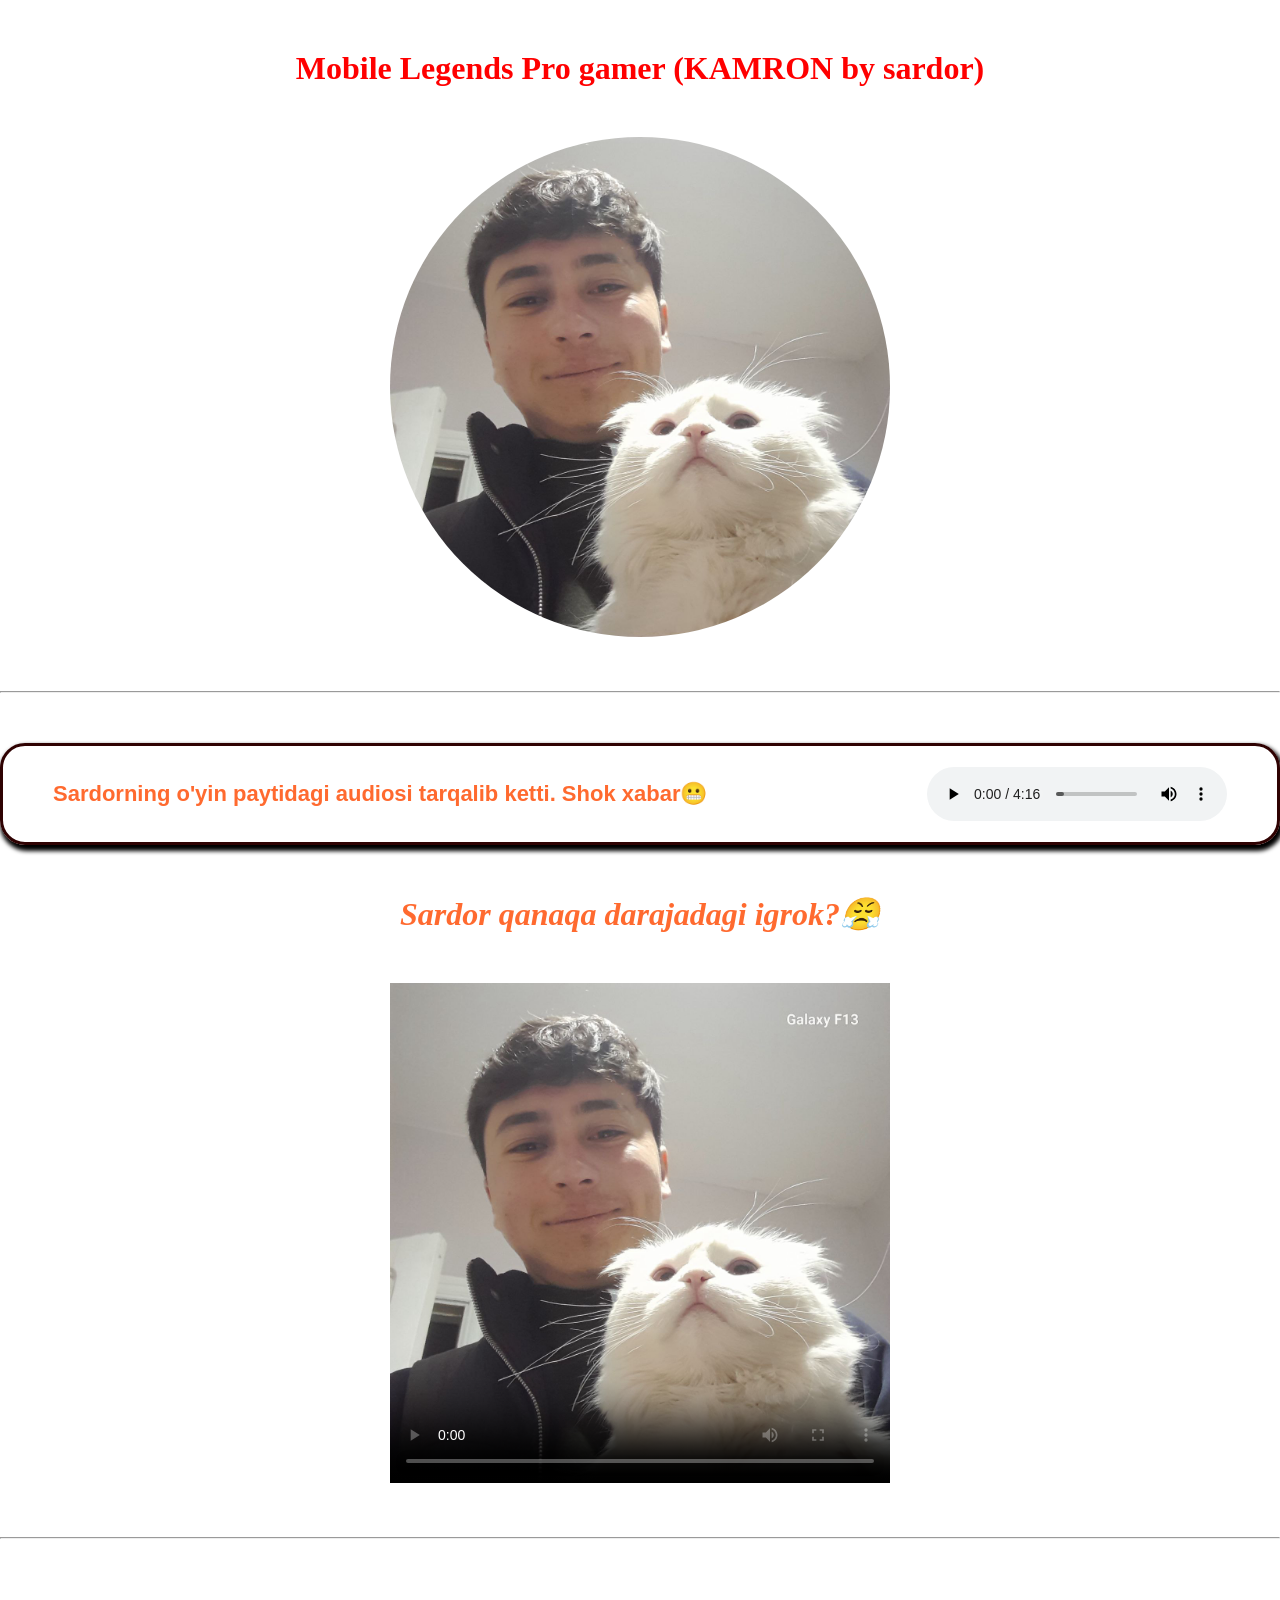
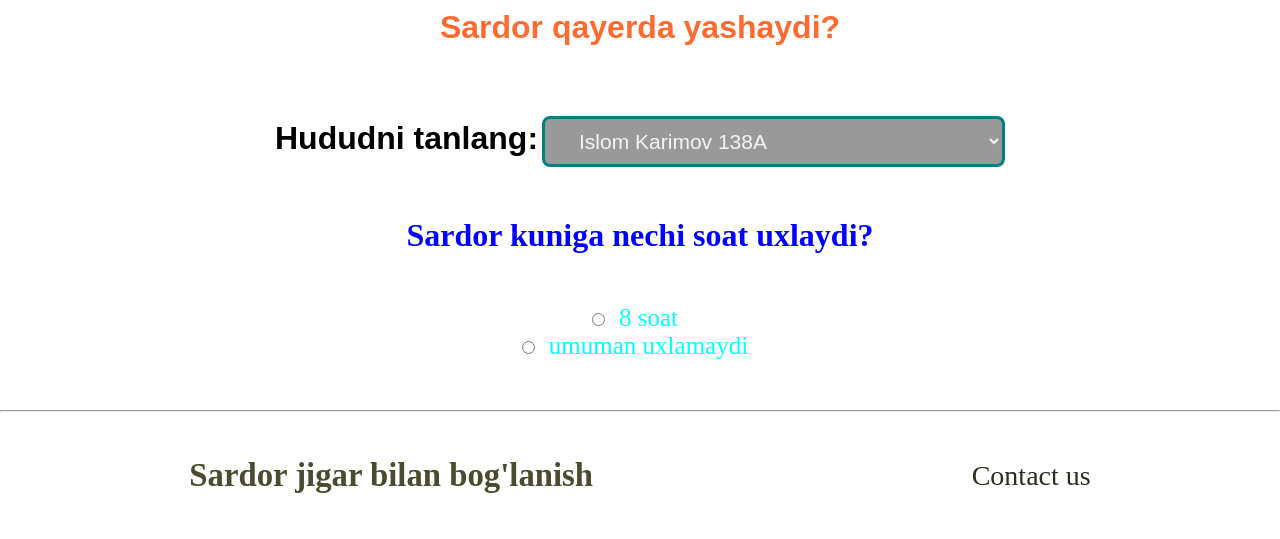
==== index.html @ ab762faf "reverse.html turned index.html" ====
<!DOCTYPE html>
<html lang="en">
<head>
	<meta charset="UTF-8">
	<meta name="viewport" content="width=device-width, initial-scale=1.0">
	<title>reverse</title>
	<link rel="stylesheet" href="./style.css">
</head>
<body>
	<div class="container">
		<div class="sarlavha">
			<h1>Mobile Legends Pro gamer (KAMRON by sardor)</h1>
		</div>
		
		<div class="sardor-img">
			<img src="./images/2026-04-09 16.10.04.jpg" alt="Sardor" width="500px">
		</div>
		
		<hr>

		<div class="sardor-audio">
			<h3>Sardorning o'yin paytidagi audiosi tarqalib ketti. Shok xabar😬</h3>
			<audio src="./audios/Шахзода - Kechalar.mp3" controls></audio>
		</div>
		
		<h3 class="igrok">Sardor qanaqa darajadagi igrok?😤</h3>
		<video class="video" src="./videos/2026-09-08 19.11.43.mp4" controls width="500px" poster="./images/2026-04-09 16.10.04.jpg"></video>
		
		<hr>
		
		<h3 class="address">Sardor qayerda yashaydi?</h3>
		<label class="hudud" for="">Hududni tanlang:</label>
		<select name="sardor" id="">
			<optgroup label="UZB">
				<option value="">Islom Karimov 138A</option>
				<option value="">Eshmat Toshmatov 41G'</option>
				<option value="">Ishmat G'ishtmatov 18A</option>
				<option value="">Toshmat Ishmatov 1Z</option>
				<option value="">Manguberdi 8O</option>
			</optgroup>
			<optgroup label="USA">
				<option value="">Central park 1st chair</option>
				<option value="">New York city neighbord of spiderman</option>
				<option value="">Earth 87</option>
				<option value="">Alaska</option>
				<option value="">White house with trump</option>
			</optgroup>
		</select>
		
		<h3 class="uyqu">Sardor kuniga nechi soat uxlaydi?</h3>
		<input type="radio" name="sardor">
		<label class="radio" for="sardor">8 soat</label>
		
		<br>
		
		<input type="radio" name="sardor">
		<label class="radio" for="sardor">umuman uxlamaydi</label>
		
		<hr style="margin-top: 50px;">
		
		<div class="footer">
			<h3>Sardor jigar bilan bog'lanish</h3>
			<a href="https://t.me/adhamrashidov" target="_blank">Contact us</a>
		</div>
	
	</div>
</body>
</html>
---- style.css ----
* {
  margin: 0;
  padding: 0;
  box-sizing: border-box;
}

.container {
  max-width: 1440px;
  margin-left: auto;
  margin-right: auto;
  text-align: center;
}

.sarlavha {
  color: red;
  text-align: center;
  margin: 50px 0;
}

.sardor-img {
  text-align: center;
  margin-bottom: 50px;
}

.sardor-img img {
  border-radius: 100%;
  object-fit: cover;
}

h3 {
  margin: 25px 0;
  color: rgb(255, 106, 47);
}

.sardor-audio {
  display: flex;
  margin-top: 50px;
  justify-content: space-between;
  align-items: center;
  border: 3px solid rgb(47, 2, 2);
  border-radius: 25px;
  padding: 10px 50px;
  box-shadow: 2px 4px 4px 2px;
}

.sardor-audio h3 {
  font-size: 22px;
  font-family:
    "Lucida Sans", "Lucida Sans Regular", "Lucida Grande",
    "Lucida Sans Unicode", Geneva, Verdana, sans-serif;
}

.igrok {
	text-align: center;
	margin: 50px 0px;
	font-style: italic;
	font-size: 32px;
}

.video {
	margin-bottom: 50px;
}

.address {
	text-align: center;
	margin: 50px 0;
	font-size: 32px;
	font-family: 'Gill Sans', 'Gill Sans MT', Calibri, 'Trebuchet MS', sans-serif;
	padding: 20px;
}

.address:hover {
	color: aquamarine;
	background-color: #ccc;
	transition: 0.25s;
}

.hudud {
	font-size: 32px;
	font-weight: bold;
	font-family: Arial, Helvetica, sans-serif;
}

select {
	padding: 10px 30px;
	font-size: 21px;
	color: whitesmoke;
	background-color: #999;
	border: 3px solid teal;
	border-radius: 8px;
}

.uyqu {
	margin: 50px 0px;
	font-size: 32px;
	color: blue;
}

.radio {
	font-size: 25px;
	padding: 10px;
	color: cyan;
}

.footer {
	display: flex;
	justify-content: space-around;
	align-items: center;
	font-size: 28px;
	padding: 20px 0px;
}

.footer h3 {
	color: rgb(75, 75, 47);
}

.footer a {
	color: rgb(45, 45, 33);
	text-decoration: none;
}

.b {
	border: 1px solid red;
}
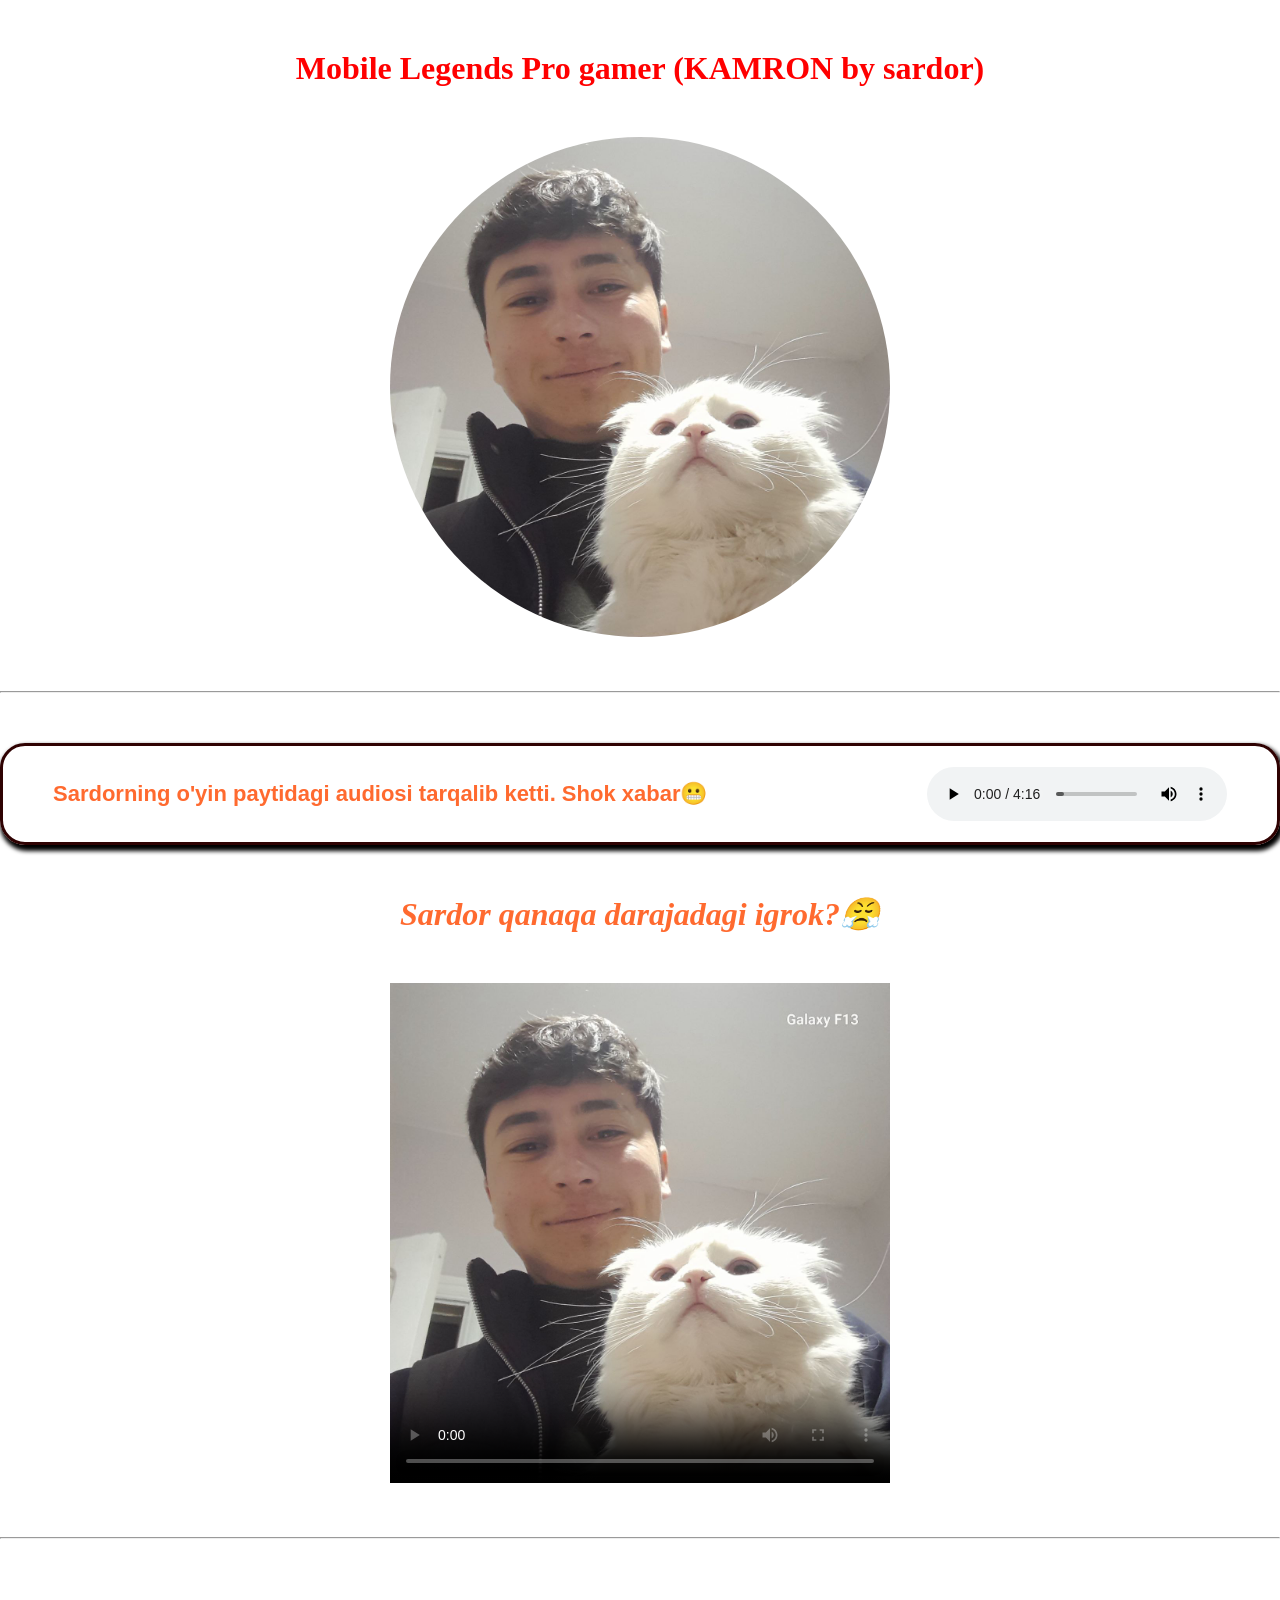
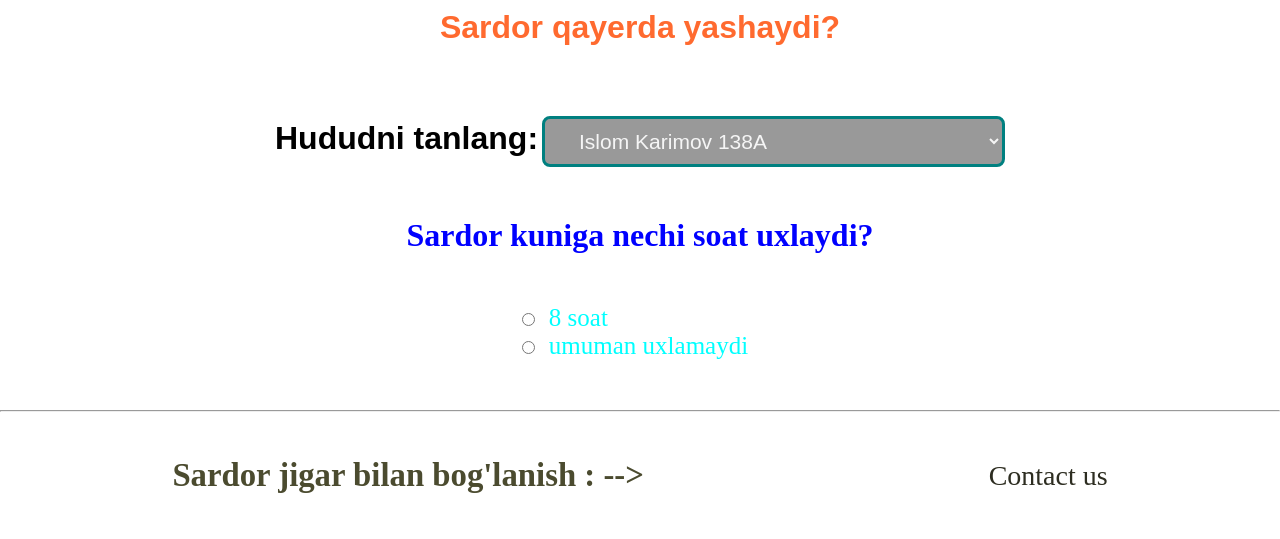
==== commit d32c4bc4: "somethings fixed" ====
--- a/index.html
+++ b/index.html
@@ -5,6 +5,7 @@
 	<meta name="viewport" content="width=device-width, initial-scale=1.0">
 	<title>reverse</title>
 	<link rel="stylesheet" href="./style.css">
+	<link rel="icon" type="image/x-icon" href="./images/2026-04-09 16.10.04.jpg">
 </head>
 <body>
 	<div class="container">
@@ -48,18 +49,18 @@
 		</select>
 		
 		<h3 class="uyqu">Sardor kuniga nechi soat uxlaydi?</h3>
-		<input type="radio" name="sardor">
-		<label class="radio" for="sardor">8 soat</label>
-		
-		<br>
-		
-		<input type="radio" name="sardor">
-		<label class="radio" for="sardor">umuman uxlamaydi</label>
+		<div class="radio-button">
+			<input type="radio" name="sardor">
+			<label class="radio" for="sardor">8 soat</label>
+			<br>
+			<input type="radio" name="sardor">
+			<label class="radio" for="sardor">umuman uxlamaydi</label>
+		</div>
 		
 		<hr style="margin-top: 50px;">
 		
 		<div class="footer">
-			<h3>Sardor jigar bilan bog'lanish</h3>
+			<h3>Sardor jigar bilan bog'lanish : --></h3>
 			<a href="https://t.me/adhamrashidov" target="_blank">Contact us</a>
 		</div>
 	
--- a/style.css
+++ b/style.css
@@ -96,6 +96,11 @@
 	color: blue;
 }
 
+.radio-button {
+	display: inline-block;
+	text-align: start;
+}
+
 .radio {
 	font-size: 25px;
 	padding: 10px;
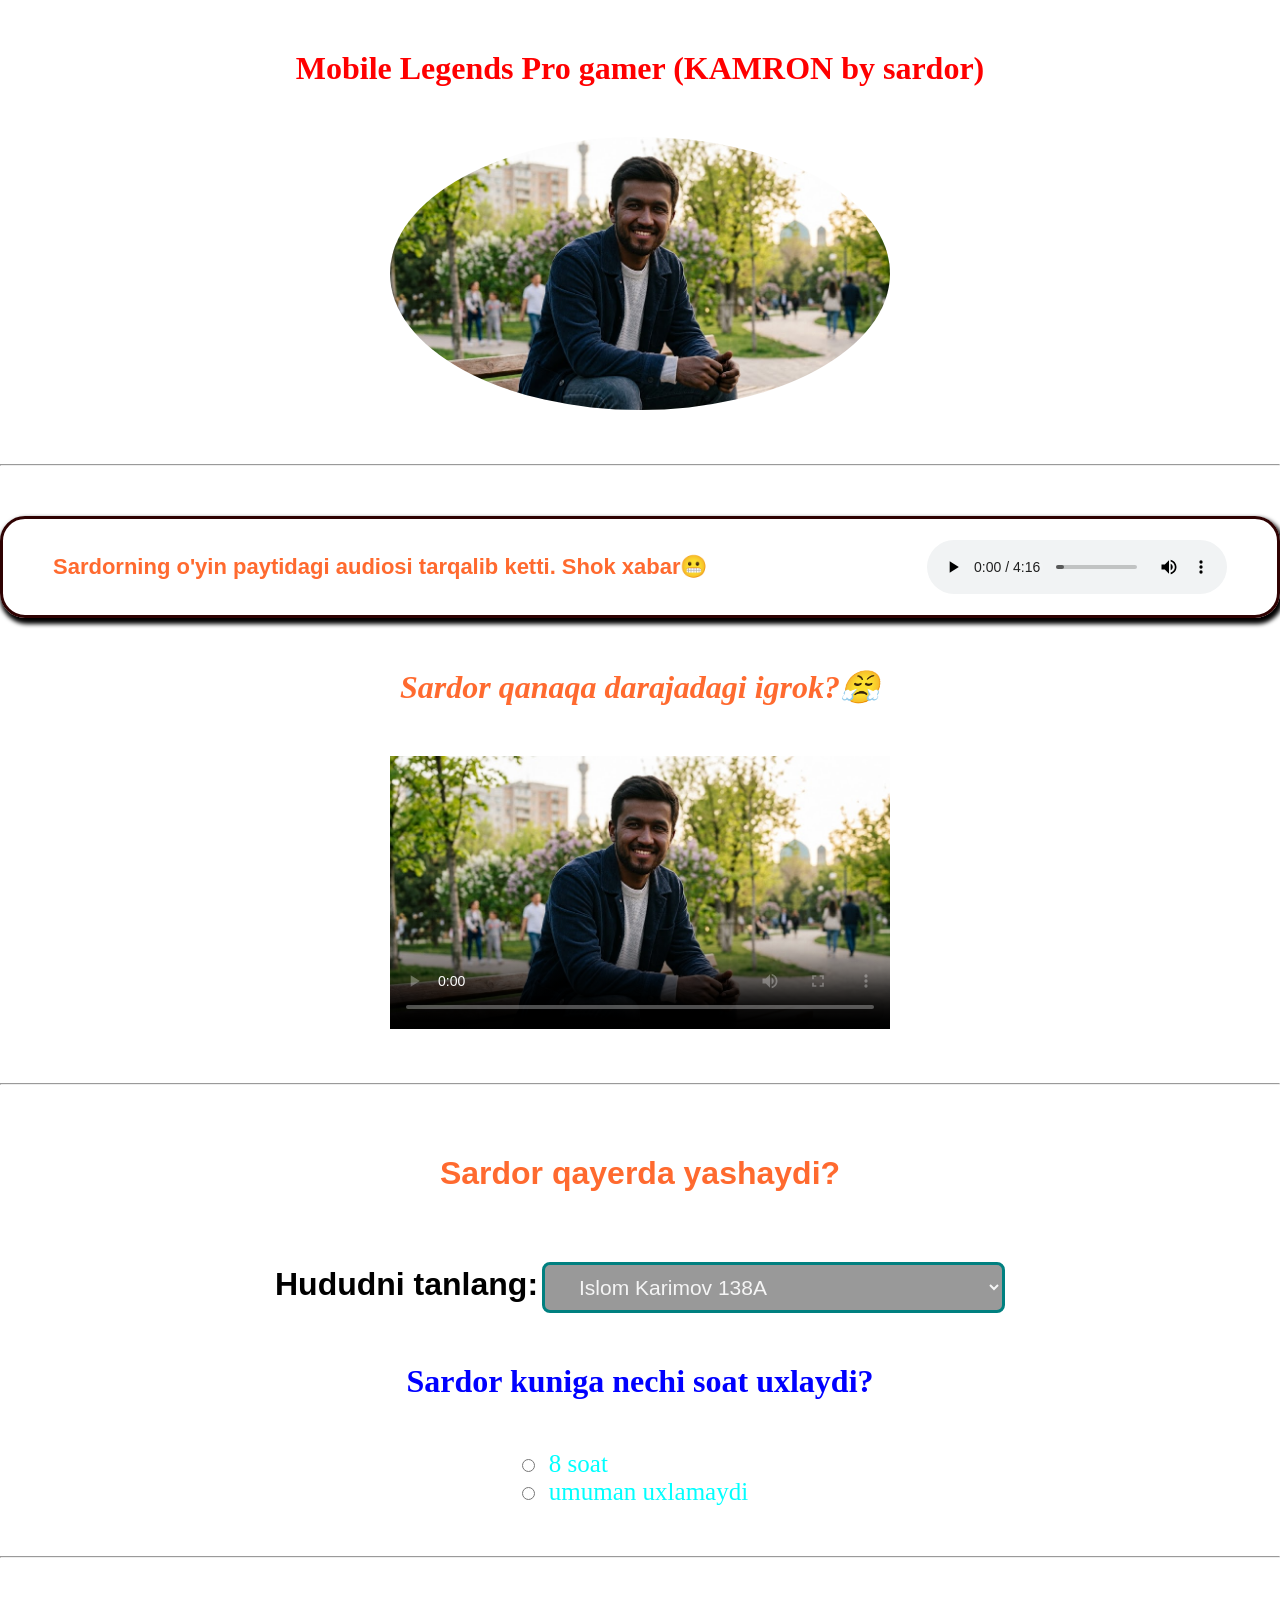
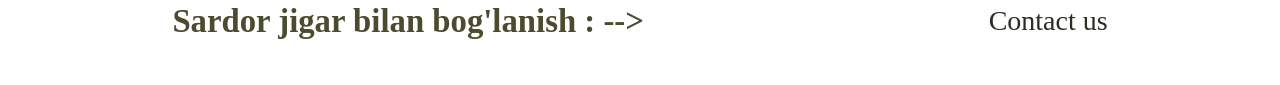
==== commit bb7015cc: "sardor qo'shildi" ====
--- a/index.html
+++ b/index.html
@@ -14,7 +14,7 @@
 		</div>
 		
 		<div class="sardor-img">
-			<img src="./images/2026-04-09 16.10.04.jpg" alt="Sardor" width="500px">
+			<img src="./images/image.png" alt="Sardor" width="500px">
 		</div>
 		
 		<hr>
@@ -25,7 +25,7 @@
 		</div>
 		
 		<h3 class="igrok">Sardor qanaqa darajadagi igrok?😤</h3>
-		<video class="video" src="./videos/2026-09-08 19.11.43.mp4" controls width="500px" poster="./images/2026-04-09 16.10.04.jpg"></video>
+		<video class="video" src="./videos/2026-09-08 19.11.43.mp4" controls width="500px" poster="./images/image.png"></video>
 		
 		<hr>
 		
@@ -61,7 +61,7 @@
 		
 		<div class="footer">
 			<h3>Sardor jigar bilan bog'lanish : --></h3>
-			<a href="https://t.me/adhamrashidov" target="_blank">Contact us</a>
+			<a href="https://t.me/kamron_oo9" target="_blank">Contact us</a>
 		</div>
 	
 	</div>
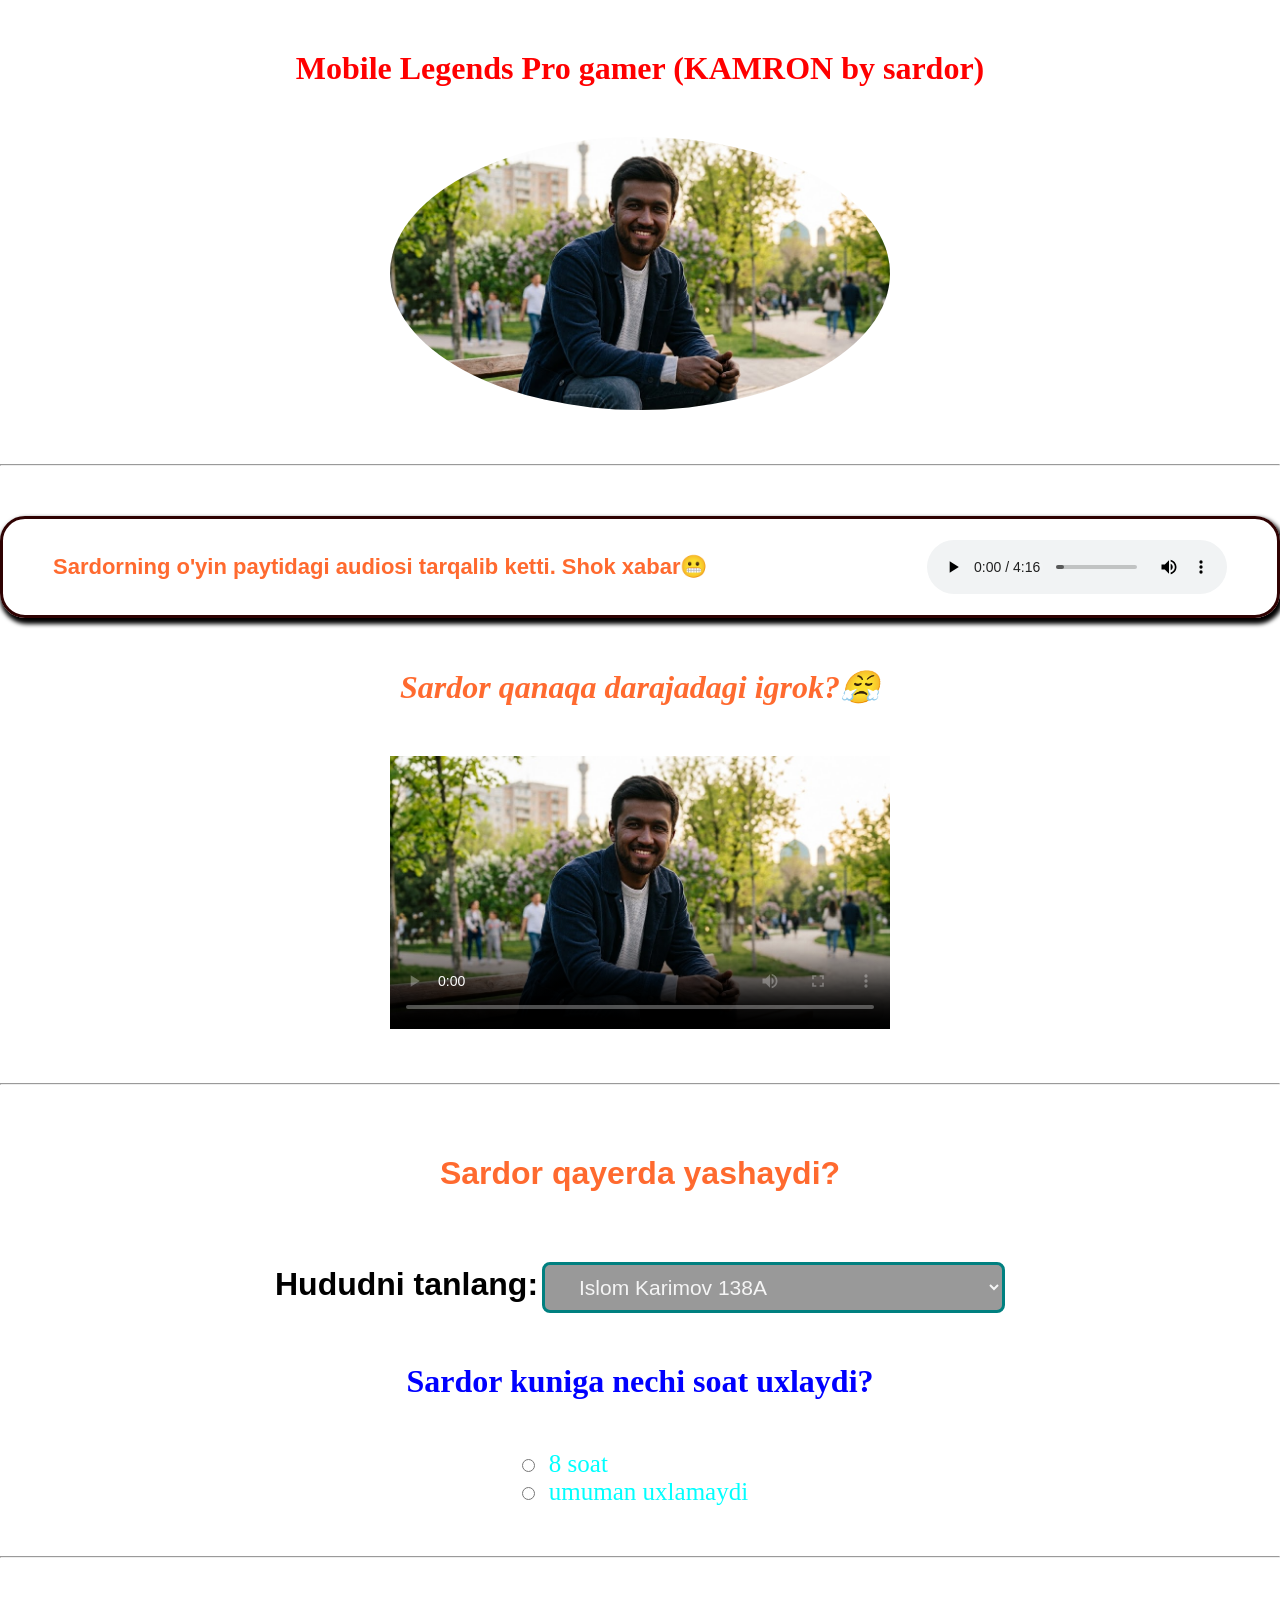
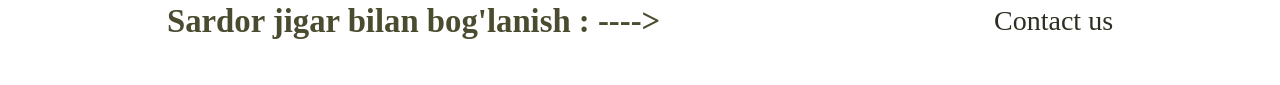
==== commit 9ca40585: "somtings fixed" ====
--- a/index.html
+++ b/index.html
@@ -60,7 +60,7 @@
 		<hr style="margin-top: 50px;">
 		
 		<div class="footer">
-			<h3>Sardor jigar bilan bog'lanish : --></h3>
+			<h3>Sardor jigar bilan bog'lanish : ----></h3>
 			<a href="https://t.me/kamron_oo9" target="_blank">Contact us</a>
 		</div>
 	
